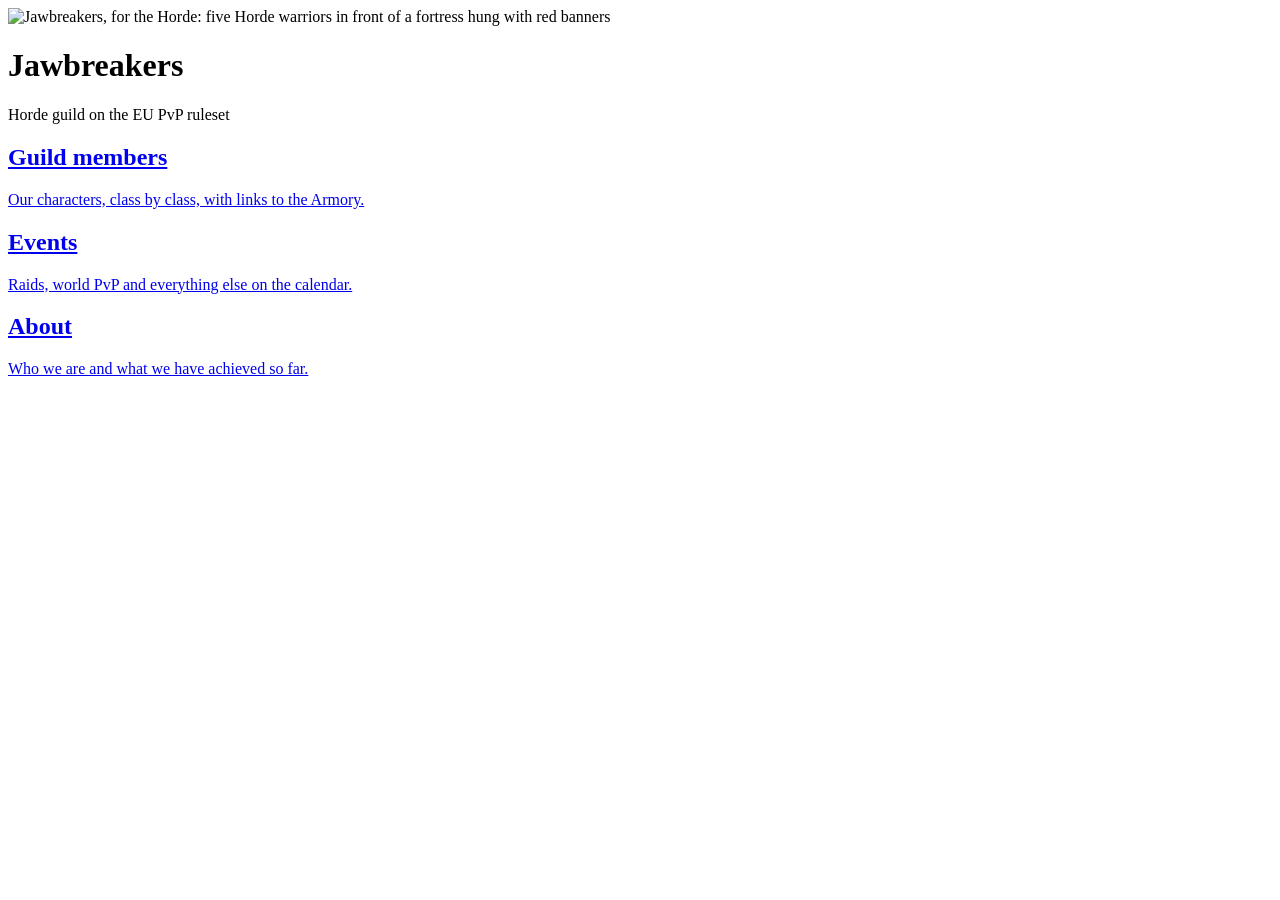
==== wwwroot/index.html @ ccb6aa05 "Jawbreakers guild site: members, events, about, admin ASP.NET Core 8 minimal API with SQLite and sta" ====
<!DOCTYPE html>
<html lang="en">
<head>
  <meta charset="utf-8">
  <meta name="viewport" content="width=device-width, initial-scale=1">
  <title>Jawbreakers · Horde guild, EU PvP</title>
  <link rel="stylesheet" href="/css/site.css">
</head>
<body>
  <div class="hero">
    <img src="/img/hero.webp" width="768" height="435" alt="Jawbreakers, for the Horde: five Horde warriors in front of a fortress hung with red banners">
  </div>
  <main>
    <div class="tagline">
      <h1>Jawbreakers</h1>
      <p>Horde guild on the EU PvP ruleset</p>
    </div>

    <section id="next" class="panel" hidden style="margin-bottom:1.25rem">
      <p class="muted" style="margin:0 0 .5rem">Next event</p>
      <div id="next-event"></div>
    </section>

    <div class="cards">
      <a class="card" href="/members.html"><h2>Guild members</h2><p>Our characters, class by class, with links to the Armory.</p></a>
      <a class="card" href="/events.html"><h2>Events</h2><p>Raids, world PvP and everything else on the calendar.</p></a>
      <a class="card" href="/about.html"><h2>About</h2><p>Who we are and what we have achieved so far.</p></a>
    </div>
  </main>

  <script src="/js/common.js"></script>
  <script>
    api('events').then(events => {
      const next = events.find(e => new Date(e.startsAt) >= new Date());
      if (!next) return;
      const card = eventCard(next);
      card.classList.remove('panel');
      document.getElementById('next-event').append(card);
      document.getElementById('next').hidden = false;
    }).catch(() => {});
  </script>
</body>
</html>
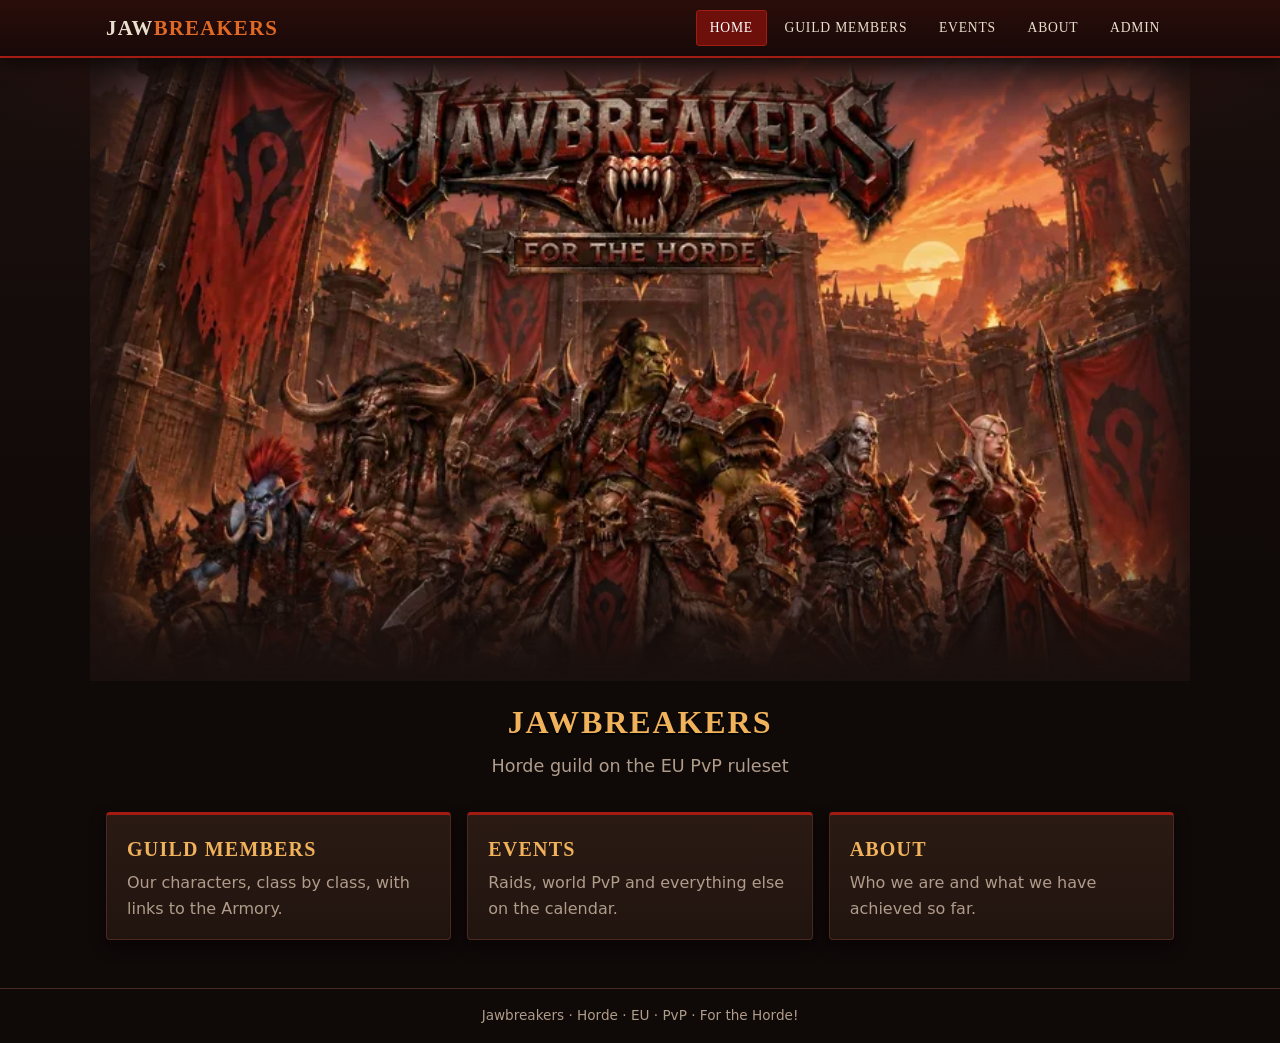
==== commit edce3b46: "Serve the site under /jawbreakers PathBase setting, relative addresses on every page, Secure sign-in" ====
--- a/wwwroot/index.html
+++ b/wwwroot/index.html
@@ -4,11 +4,11 @@
   <meta charset="utf-8">
   <meta name="viewport" content="width=device-width, initial-scale=1">
   <title>Jawbreakers · Horde guild, EU PvP</title>
-  <link rel="stylesheet" href="/css/site.css">
+  <link rel="stylesheet" href="css/site.css">
 </head>
 <body>
   <div class="hero">
-    <img src="/img/hero.webp" width="768" height="435" alt="Jawbreakers, for the Horde: five Horde warriors in front of a fortress hung with red banners">
+    <img src="img/hero.webp" width="768" height="435" alt="Jawbreakers, for the Horde: five Horde warriors in front of a fortress hung with red banners">
   </div>
   <main>
     <div class="tagline">
@@ -22,13 +22,13 @@
     </section>
 
     <div class="cards">
-      <a class="card" href="/members.html"><h2>Guild members</h2><p>Our characters, class by class, with links to the Armory.</p></a>
-      <a class="card" href="/events.html"><h2>Events</h2><p>Raids, world PvP and everything else on the calendar.</p></a>
-      <a class="card" href="/about.html"><h2>About</h2><p>Who we are and what we have achieved so far.</p></a>
+      <a class="card" href="members.html"><h2>Guild members</h2><p>Our characters, class by class, with links to the Armory.</p></a>
+      <a class="card" href="events.html"><h2>Events</h2><p>Raids, world PvP and everything else on the calendar.</p></a>
+      <a class="card" href="about.html"><h2>About</h2><p>Who we are and what we have achieved so far.</p></a>
     </div>
   </main>
 
-  <script src="/js/common.js"></script>
+  <script src="js/common.js"></script>
   <script>
     api('events').then(events => {
       const next = events.find(e => new Date(e.startsAt) >= new Date());
--- a/wwwroot/css/site.css
+++ b/wwwroot/css/site.css
@@ -0,0 +1,276 @@
+/* Colours taken from the front page artwork: charred stone, Horde red, ember orange, sunset gold. */
+:root {
+  --bg: #0f0908;
+  --bg-2: #1a100e;
+  --panel: #21140f;
+  --panel-2: #2b1a14;
+  --line: #4a2a1f;
+  --iron: #6f6660;
+  --red: #a31c14;
+  --red-dark: #6d100c;
+  --ember: #e06a25;
+  --gold: #f0b25a;
+  --text: #eadfce;
+  --muted: #b09c8a;
+  --danger: #ff7a6b;
+}
+
+* { box-sizing: border-box; }
+
+html { color-scheme: dark; }
+
+body {
+  margin: 0;
+  min-height: 100vh;
+  display: flex;
+  flex-direction: column;
+  background:
+    radial-gradient(1200px 500px at 50% -100px, rgba(163, 28, 20, .28), transparent 70%),
+    linear-gradient(var(--bg-2), var(--bg) 600px);
+  background-color: var(--bg);
+  color: var(--text);
+  font: 16px/1.6 "Segoe UI", system-ui, sans-serif;
+}
+
+h1, h2, h3, .brand, .nav a, .btn {
+  font-family: Georgia, "Palatino Linotype", "Times New Roman", serif;
+  letter-spacing: .06em;
+  text-transform: uppercase;
+}
+
+h1 { font-size: 2rem; color: var(--gold); margin: 0 0 .25rem; text-shadow: 0 2px 0 #000; }
+h2 { font-size: 1.25rem; color: var(--gold); margin: 0 0 .75rem; }
+h3 { font-size: 1rem; margin: 0; }
+p { margin: 0 0 1em; }
+a { color: var(--gold); }
+a:hover { color: var(--ember); }
+.muted { color: var(--muted); }
+.lead { color: var(--muted); margin-bottom: 1.5rem; }
+
+/* ---- Header ---- */
+.site-header {
+  background: linear-gradient(#2a0d0a, #170908);
+  border-bottom: 2px solid var(--red);
+  box-shadow: 0 4px 18px rgba(0, 0, 0, .6);
+  position: sticky;
+  top: 0;
+  z-index: 10;
+}
+.site-header .inner {
+  max-width: 1100px;
+  margin: 0 auto;
+  padding: .6rem 1rem;
+  display: flex;
+  align-items: center;
+  flex-wrap: wrap;
+  gap: .5rem 1.5rem;
+}
+.brand { font-size: 1.3rem; font-weight: 700; color: var(--text); text-decoration: none; }
+.brand span { color: var(--ember); }
+.nav { display: flex; flex-wrap: wrap; gap: .25rem; margin-left: auto; }
+.nav a {
+  color: var(--text);
+  text-decoration: none;
+  font-size: .85rem;
+  padding: .4rem .8rem;
+  border: 1px solid transparent;
+  border-radius: 3px;
+}
+.nav a:hover { color: var(--gold); border-color: var(--line); }
+.nav a.current { background: var(--red-dark); border-color: var(--red); color: #fff; }
+
+main { flex: 1; width: 100%; max-width: 1100px; margin: 0 auto; padding: 2rem 1rem 3rem; }
+
+.site-footer {
+  border-top: 1px solid var(--line);
+  color: var(--muted);
+  font-size: .85rem;
+  text-align: center;
+  padding: 1rem;
+}
+
+/* ---- Front page ---- */
+.hero { max-width: 1100px; margin: 0 auto; width: 100%; position: relative; }
+.hero img { display: block; width: 100%; height: auto; }
+.hero::after {
+  content: "";
+  position: absolute;
+  inset: 0;
+  pointer-events: none;
+  box-shadow: inset 0 0 60px 30px var(--bg-2);
+  background: linear-gradient(transparent 75%, var(--bg-2));
+}
+.tagline { text-align: center; margin: -1rem 0 2rem; position: relative; }
+.tagline p { color: var(--muted); font-size: 1.1rem; }
+
+.cards { display: grid; grid-template-columns: repeat(auto-fit, minmax(240px, 1fr)); gap: 1rem; }
+.card, .panel {
+  background: linear-gradient(var(--panel-2), var(--panel));
+  border: 1px solid var(--line);
+  border-top: 3px solid var(--red);
+  border-radius: 4px;
+  padding: 1.1rem 1.25rem;
+  box-shadow: 0 6px 16px rgba(0, 0, 0, .45);
+}
+a.card { color: var(--text); text-decoration: none; display: block; }
+a.card:hover { border-color: var(--ember); border-top-color: var(--ember); }
+a.card h2 { margin-bottom: .35rem; }
+a.card p { margin: 0; color: var(--muted); }
+.panel + .panel { margin-top: 1.25rem; }
+
+/* ---- Guild members ---- */
+.class-grid { display: grid; grid-template-columns: repeat(auto-fill, minmax(310px, 1fr)); gap: 1rem; align-items: start; }
+.class-list { padding: 0; overflow: hidden; border-top-color: var(--class, var(--red)); }
+.class-list header {
+  display: flex;
+  justify-content: space-between;
+  align-items: baseline;
+  padding: .7rem 1rem;
+  border-bottom: 1px solid var(--line);
+  background: rgba(0, 0, 0, .25);
+}
+.class-list h2 { margin: 0; color: var(--class, var(--gold)); font-size: 1.1rem; }
+.class-list ul { list-style: none; margin: 0; padding: 0; }
+.class-list li + li { border-top: 1px solid rgba(74, 42, 31, .6); }
+.class-list .empty { padding: .8rem 1rem; margin: 0; color: var(--muted); font-style: italic; }
+.char-row { display: flex; align-items: center; }
+.char-btn {
+  flex: 1;
+  display: flex;
+  gap: .6rem;
+  align-items: baseline;
+  background: none;
+  border: 0;
+  color: var(--text);
+  font: inherit;
+  text-align: left;
+  padding: .6rem 1rem;
+  cursor: pointer;
+}
+.char-btn:hover, .char-btn[aria-expanded="true"] { background: rgba(224, 106, 37, .12); }
+.char-btn .name { font-weight: 600; color: var(--class, var(--text)); }
+.char-btn .meta { color: var(--muted); font-size: .85rem; }
+.armory { font-size: .85rem; padding: .6rem 1rem; white-space: nowrap; }
+.char-detail { padding: .25rem 1rem 1rem; background: rgba(0, 0, 0, .25); }
+.char-detail p { white-space: pre-wrap; margin-bottom: .6rem; }
+
+/* ---- Events ---- */
+.event { display: flex; gap: 1.25rem; }
+.event .when {
+  flex: 0 0 96px;
+  text-align: center;
+  background: var(--red-dark);
+  border: 1px solid var(--red);
+  border-radius: 4px;
+  padding: .5rem .25rem;
+  align-self: flex-start;
+}
+.event .when .day { font: 700 1.9rem/1 Georgia, serif; display: block; }
+.event .when .month { text-transform: uppercase; letter-spacing: .1em; font-size: .8rem; display: block; }
+.event .when .time { display: block; margin-top: .3rem; color: var(--gold); font-weight: 600; }
+.event .body { flex: 1; min-width: 0; }
+.event h2 { margin-bottom: .2rem; }
+.event .where { color: var(--muted); margin-bottom: .6rem; }
+.event .desc { white-space: pre-wrap; }
+.chips { display: flex; flex-wrap: wrap; gap: .4rem; list-style: none; padding: 0; margin: 0; }
+.chips li {
+  font-size: .8rem;
+  border: 1px solid var(--ember);
+  color: var(--gold);
+  border-radius: 999px;
+  padding: .1rem .7rem;
+}
+details.past { margin-top: 2rem; }
+details.past summary { cursor: pointer; color: var(--muted); margin-bottom: 1rem; }
+details.past .panel { opacity: .75; }
+
+/* ---- About ---- */
+.about { display: grid; grid-template-columns: 1.4fr 1fr; gap: 1.5rem; align-items: start; }
+.about-text p { white-space: pre-wrap; }
+/* A close-up of the warband: the front page artwork zoomed in below its title. */
+.about-image {
+  width: 100%;
+  aspect-ratio: 4 / 5;
+  background: url(../img/hero.webp) 47% 100% / auto 175% no-repeat;
+  border: 1px solid var(--line);
+  border-radius: 4px;
+  box-shadow: 0 6px 16px rgba(0, 0, 0, .45);
+}
+.timeline { list-style: none; margin: 0; padding: 0 0 0 1.5rem; border-left: 2px solid var(--red); }
+.timeline li { position: relative; padding: 0 0 1.25rem .5rem; }
+.timeline li::before {
+  content: "";
+  position: absolute;
+  left: calc(-1.5rem - 8px);
+  top: .35rem;
+  width: 14px;
+  height: 14px;
+  border-radius: 50%;
+  background: var(--ember);
+  border: 2px solid var(--bg);
+  box-shadow: 0 0 8px var(--ember);
+}
+.timeline time { color: var(--gold); font-size: .85rem; letter-spacing: .05em; }
+.timeline h3 { margin: .1rem 0 .2rem; }
+.timeline p { margin: 0; color: var(--muted); white-space: pre-wrap; }
+
+/* ---- Forms and admin ---- */
+form .row { display: grid; grid-template-columns: repeat(auto-fit, minmax(190px, 1fr)); gap: .75rem 1rem; margin-bottom: .75rem; }
+label { display: block; font-size: .85rem; color: var(--muted); }
+input[type=text], input[type=password], input[type=url], input[type=number], input[type=date],
+input[type=datetime-local], select, textarea {
+  display: block;
+  width: 100%;
+  margin-top: .2rem;
+  padding: .5rem .6rem;
+  background: #120a08;
+  color: var(--text);
+  border: 1px solid var(--line);
+  border-radius: 3px;
+  font: inherit;
+}
+textarea { min-height: 6rem; resize: vertical; }
+input:focus, select:focus, textarea:focus, button:focus-visible, a:focus-visible {
+  outline: 2px solid var(--ember);
+  outline-offset: 1px;
+}
+fieldset { border: 1px solid var(--line); border-radius: 3px; margin: 0 0 .75rem; padding: .6rem .9rem .8rem; }
+legend { color: var(--muted); font-size: .85rem; padding: 0 .4rem; }
+.check { display: flex; align-items: center; gap: .5rem; color: var(--text); font-size: 1rem; padding: .15rem 0; }
+.check input[type=number] { width: 5.5rem; margin: 0 0 0 .5rem; padding: .25rem .4rem; }
+.btn {
+  background: linear-gradient(var(--red), var(--red-dark));
+  color: #fff;
+  border: 1px solid #d0412f;
+  border-radius: 3px;
+  padding: .5rem 1.1rem;
+  font-size: .85rem;
+  cursor: pointer;
+}
+.btn:hover { background: linear-gradient(#c22a1e, var(--red)); }
+.btn.quiet { background: none; border-color: var(--line); color: var(--muted); }
+.btn.quiet:hover { color: var(--text); border-color: var(--iron); }
+.btn.small { padding: .2rem .6rem; font-size: .75rem; }
+.actions { display: flex; gap: .5rem; align-items: center; flex-wrap: wrap; }
+.msg { font-size: .9rem; color: var(--gold); }
+.msg.error { color: var(--danger); }
+.admin-list { list-style: none; margin: 1rem 0 0; padding: 0; border-top: 1px solid var(--line); }
+.admin-list li {
+  display: flex;
+  gap: .75rem;
+  align-items: center;
+  justify-content: space-between;
+  padding: .45rem 0;
+  border-bottom: 1px solid rgba(74, 42, 31, .6);
+}
+.admin-list .what { min-width: 0; overflow-wrap: anywhere; }
+.admin-head { display: flex; justify-content: space-between; align-items: center; margin-bottom: 1rem; }
+[hidden] { display: none !important; }
+
+@media (max-width: 700px) {
+  .about { grid-template-columns: 1fr; }
+  .event { flex-direction: column; gap: .75rem; }
+  .event .when { flex: none; display: flex; gap: .6rem; align-items: baseline; padding: .4rem .8rem; }
+  .event .when .time { margin: 0; }
+  .nav { margin-left: 0; }
+}
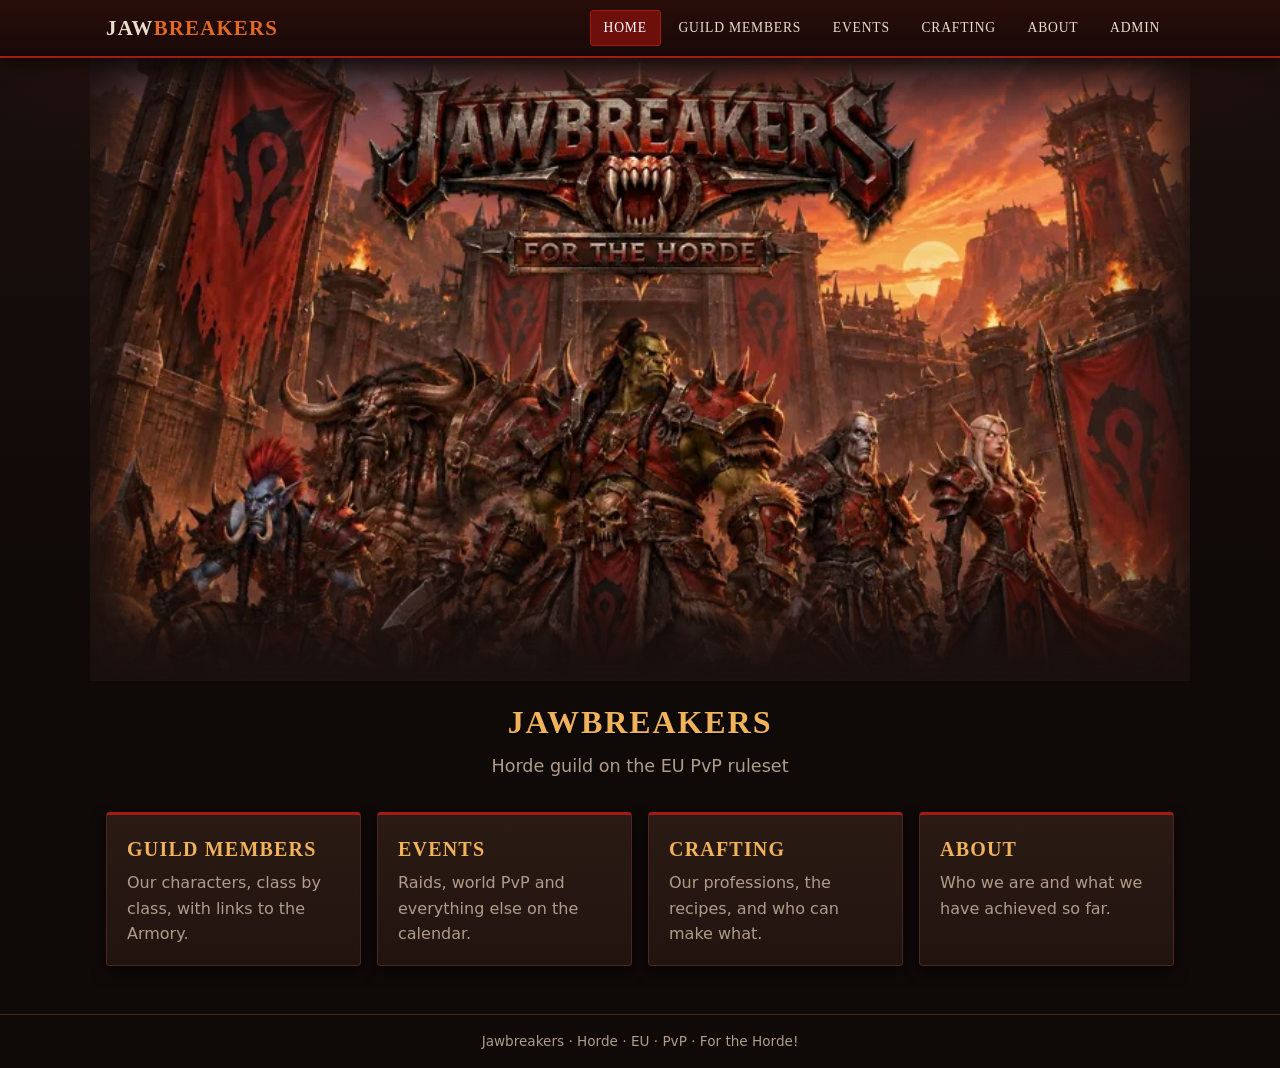
==== commit bab97c3e: "Add Crafting page: professions, recipes with materials and Wowhead tooltips, and who can make them" ====
--- a/wwwroot/index.html
+++ b/wwwroot/index.html
@@ -24,6 +24,7 @@
     <div class="cards">
       <a class="card" href="members.html"><h2>Guild members</h2><p>Our characters, class by class, with links to the Armory.</p></a>
       <a class="card" href="events.html"><h2>Events</h2><p>Raids, world PvP and everything else on the calendar.</p></a>
+      <a class="card" href="crafting.html"><h2>Crafting</h2><p>Our professions, the recipes, and who can make what.</p></a>
       <a class="card" href="about.html"><h2>About</h2><p>Who we are and what we have achieved so far.</p></a>
     </div>
   </main>
--- a/wwwroot/css/site.css
+++ b/wwwroot/css/site.css
@@ -184,6 +184,57 @@
 details.past summary { cursor: pointer; color: var(--muted); margin-bottom: 1rem; }
 details.past .panel { opacity: .75; }
 
+/* ---- Crafting ---- */
+.prof-nav { display: flex; flex-wrap: wrap; gap: .4rem; margin-bottom: 1.25rem; }
+.prof-nav a {
+  border: 1px solid var(--line);
+  border-radius: 999px;
+  padding: .15rem .8rem;
+  font-size: .9rem;
+  text-decoration: none;
+  background: var(--panel);
+}
+.prof-nav a:hover { border-color: var(--ember); }
+.profession { scroll-margin-top: 5rem; }
+.profession > header { display: flex; justify-content: space-between; align-items: center; gap: 1rem; flex-wrap: wrap; margin-bottom: .75rem; }
+.profession > header h2 { margin: 0; }
+a.btn { text-decoration: none; display: inline-block; }
+a.btn:hover { color: #fff; }
+.crafters { display: flex; flex-wrap: wrap; gap: .35rem; }
+.crafter {
+  display: inline-flex;
+  gap: .4rem;
+  align-items: baseline;
+  border: 1px solid var(--line);
+  border-radius: 3px;
+  padding: .05rem .5rem;
+  font-size: .9rem;
+  text-decoration: none;
+  background: rgba(0, 0, 0, .25);
+}
+a.crafter:hover { border-color: var(--ember); }
+.crafter .name { color: var(--class, var(--text)); font-weight: 600; }
+.crafter .skill { color: var(--muted); font-size: .8rem; }
+.small { font-size: .8rem; }
+.recipes { margin-top: 1rem; border-top: 1px solid var(--line); padding-top: .75rem; }
+.recipes summary { cursor: pointer; color: var(--gold); font-family: Georgia, serif; letter-spacing: .06em; text-transform: uppercase; font-size: .9rem; }
+.recipe-tools { display: flex; flex-wrap: wrap; gap: .5rem 1.25rem; align-items: center; margin: .75rem 0; }
+.recipe-tools input[type=text] { width: auto; flex: 1 1 14rem; max-width: 22rem; margin: 0; }
+.recipe-head, .recipe { display: grid; grid-template-columns: minmax(0, 1.3fr) minmax(0, 1.5fr) minmax(0, 1fr); gap: .25rem 1rem; }
+.recipe-head { color: var(--muted); font-size: .8rem; text-transform: uppercase; letter-spacing: .08em; padding-bottom: .3rem; border-bottom: 1px solid var(--line); }
+.recipe-list { list-style: none; margin: 0; padding: 0; }
+.recipe { padding: .5rem 0; border-bottom: 1px solid rgba(74, 42, 31, .6); align-items: start; }
+.recipe a { text-decoration: none; }
+.recipe a:hover { text-decoration: underline; }
+.recipe .what > a { font-weight: 600; }
+.wow-icon { width: 18px; height: 18px; border-radius: 3px; border: 1px solid #000; vertical-align: -4px; margin-right: .35rem; }
+.mats { list-style: none; margin: 0; padding: 0; display: flex; flex-wrap: wrap; gap: .1rem .9rem; font-size: .9rem; }
+.mats li { white-space: nowrap; }
+.who .btn { margin-top: .35rem; }
+.who form .check { font-size: .9rem; }
+.crafting-note { font-size: .85rem; margin-top: 1.5rem; }
+.prof-inputs { display: grid; grid-template-columns: repeat(auto-fill, minmax(130px, 1fr)); gap: .5rem .75rem; }
+
 /* ---- About ---- */
 .about { display: grid; grid-template-columns: 1.4fr 1fr; gap: 1.5rem; align-items: start; }
 .about-text p { white-space: pre-wrap; }
@@ -273,4 +324,6 @@
   .event .when { flex: none; display: flex; gap: .6rem; align-items: baseline; padding: .4rem .8rem; }
   .event .when .time { margin: 0; }
   .nav { margin-left: 0; }
-}
+  .recipe-head { display: none; }
+  .recipe { grid-template-columns: 1fr; }
+}
